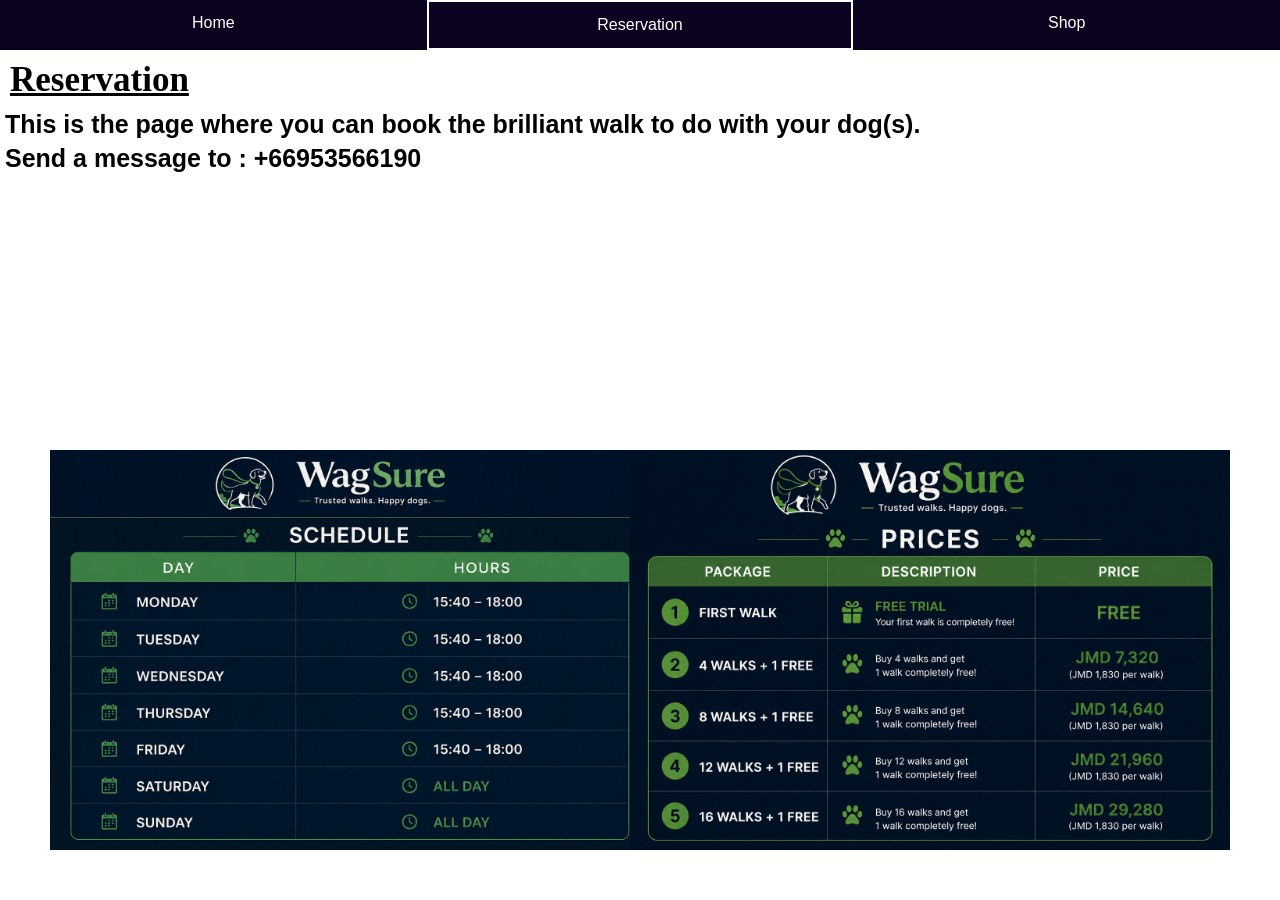
==== reservation.html @ 020a1c56 "Add files via upload" ====
<!DOCTYPE html>
<html lang="fr">

<head>
    <meta name="viewport" content="width=device-width, initial-scale=1.0">
    <title>WagSure - Reservation</title>
    <link rel="stylesheet" href="index.css">
</head>

<body>

    <ul>
        <li><a href="index.html">Home</a></li>
        <li><a href="reservation.html" class="active">Reservation</a></li>
        <li><a href="shop.html">Shop</a></li>
    </ul>

    <h1><u>Reservation</u></h1>

    <h2>
        This is the page where you can book the brilliant walk to do with your dog(s).
    </h2>

    <h2>
        Send a message to : +66953566190
    </h2>

    <img src="shedules.png" class="shedules">

    <img src="prices.png" class="prices">

</body>

</html>
---- index.css ----
body {
    margin: 0;
    padding: 0;
    background-color: white;
    color: black;
    font-family: Arial, sans-serif;
}

ul {
    list-style-type: none;
    margin: 0;
    padding: 0;
    display: flex;
    background-color: #0c0321;
}

ul li {
    flex: 1;
}

ul li a {
    display: block;
    color: white;
    text-align: center;
    padding: 14px 16px;
    text-decoration: none;
    box-sizing: border-box;
}

ul li a:hover {
    background-color: #22ce28;
}

ul li a.active {
    border: 2px solid white;
}

h1 {
    font-family: Tiems New Roman;
    color: rgb(0, 0, 0);
    margin: 10px;
    font-size: 35px;
}

h2 {
    color: rgb(0, 0, 0);
    margin: 5px;
    font-size: 25px;
}

.logo {
    position: absolute;
    right: 100px;
    bottom: 50px;
    width: 400px;
    height: auto;
}

.shedules {
    position: absolute;
    left: 50px;
    bottom: 50px;
    width: 600px;
    height: auto;
}

.prices {
    position: absolute;
    right: 50px;
    bottom: 50px;
    width: 600px;
    height: auto;
}

.chien-noir {
    position: absolute;
    left: 25px;
    bottom: 100px;
    width: 400px;
    height: auto;
}

@media screen and (max-width: 600px) {

    body {
        margin: 0;
        padding: 0;
        width: 100%;
        overflow-x: hidden;
    }

    /* MENU */
    ul {
        display: flex;
        flex-direction: column;
        width: 100%;
        margin: 0;
        padding: 0;
    }

    ul li {
        width: 100%;
    }

    ul li a {
        width: 100%;
        box-sizing: border-box;
        padding: 12px;
        font-size: 16px;
    }

    /* TEXTES */
    h1 {
        font-size: 28px;
        margin: 12px;
    }

    h2 {
        font-size: 19px;
        margin: 12px;
        line-height: 1.4;
    }

    p {
        font-size: 16px;
        margin: 12px;
    }

    /* TOUTES LES IMAGES */
    img {
        position: static !important;
        display: block;
        width: auto !important;
        max-width: 90% !important;
        height: auto !important;
        margin: 20px auto !important;
    }

    /* LOGO */
    .logo {
        position: static !important;
        width: 180px !important;
        max-width: 70% !important;
        height: auto !important;
        margin: 30px auto !important;
    }

    /* SHEDULES */
    .shedules {
        position: static !important;
        width: 95% !important;
        max-width: 95% !important;
        height: auto !important;
        margin: 25px auto !important;
    }

    /* PRICES */
    .prices {
        position: static !important;
        width: 95% !important;
        max-width: 95% !important;
        height: auto !important;
        margin: 25px auto !important;
    }
}
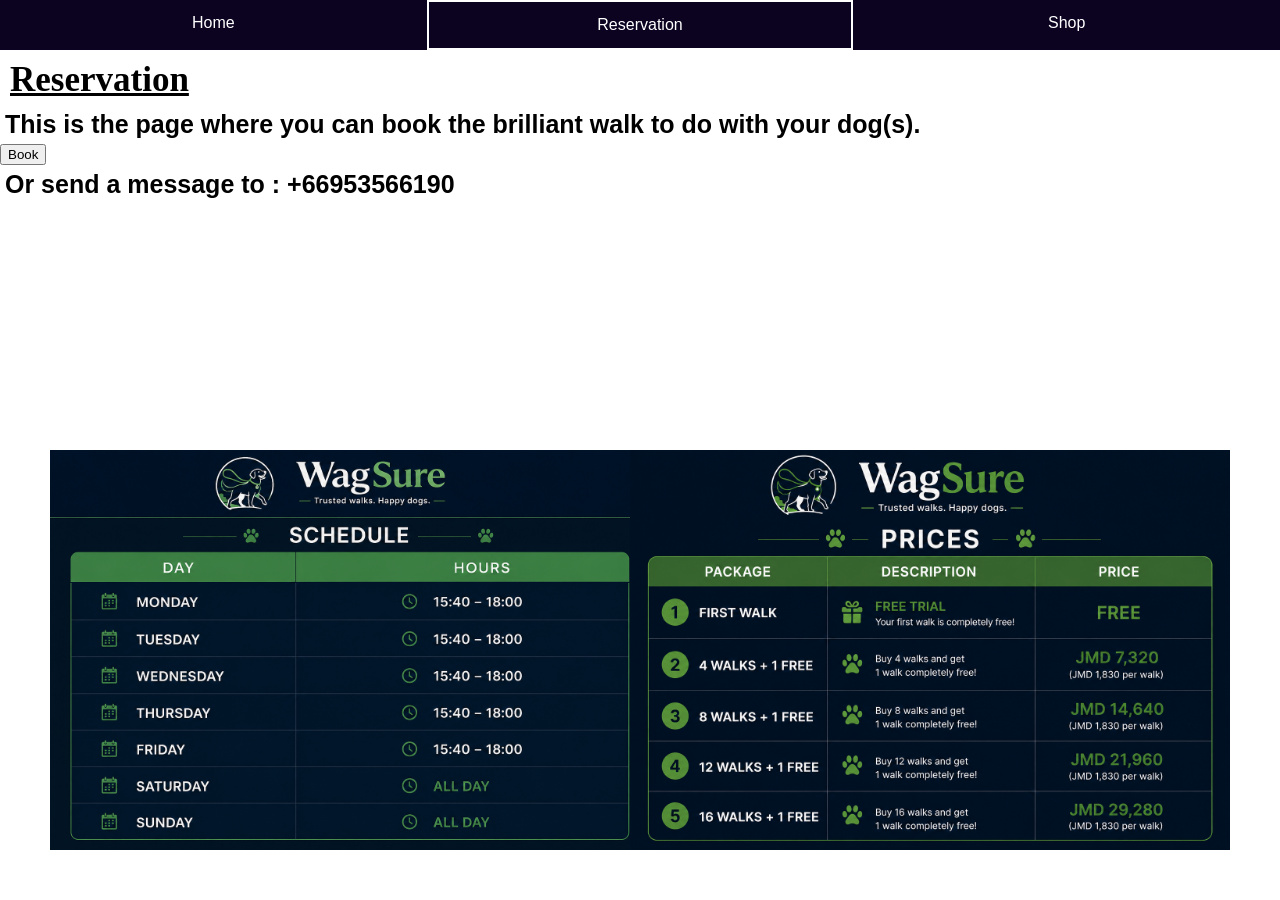
==== commit 04c9c76d: "Add booking button for dog walk reservations" ====
--- a/reservation.html
+++ b/reservation.html
@@ -21,8 +21,12 @@
         This is the page where you can book the brilliant walk to do with your dog(s).
     </h2>
 
+    <a href="https://wa.me/66953566190" class="book-button">
+        <button>Book</button>
+    </a>
+
     <h2>
-        Send a message to : +66953566190
+        Or send a message to : +66953566190
     </h2>
 
     <img src="shedules.png" class="shedules">
@@ -31,4 +35,4 @@
 
 </body>
 
-</html>+</html>
--- a/index.css
+++ b/index.css
@@ -76,6 +76,14 @@
     position: absolute;
     left: 25px;
     bottom: 100px;
+    width: 400px;
+    height: auto;
+}
+
+.qrcode {
+    position: absolute;
+    left: 500px;
+    bottom: 45px;
     width: 400px;
     height: auto;
 }
@@ -162,4 +170,190 @@
         height: auto !important;
         margin: 25px auto !important;
     }
-}+}
+
+/* ========================= */
+/* WAGSURE SHOP              */
+/* ========================= */
+
+.shop {
+    text-align: center;
+    padding: 20px;
+}
+
+
+/* PRODUCTS */
+
+.products {
+    display: flex;
+    justify-content: center;
+    gap: 30px;
+    flex-wrap: wrap;
+    margin-top: 30px;
+}
+
+
+.product {
+    width: 280px;
+    padding: 20px;
+
+    border: 2px solid #123b5d;
+    border-radius: 15px;
+
+    background-color: #f5f5f5;
+}
+
+
+.product h2 {
+    color: #123b5d;
+}
+
+
+.product h3 {
+    color: #18815b;
+    font-size: 22px;
+}
+
+
+/* BUTTONS */
+
+.product button,
+.order-button {
+
+    background-color: #123b5d;
+
+    color: white;
+
+    border: none;
+
+    padding: 12px 20px;
+
+    border-radius: 8px;
+
+    font-size: 16px;
+
+    cursor: pointer;
+}
+
+
+.product button:hover,
+.order-button:hover {
+
+    background-color: #18815b;
+}
+
+
+/* CART */
+
+.cart {
+
+    max-width: 600px;
+
+    margin: 40px auto;
+
+    padding: 25px;
+
+    border: 2px solid #18815b;
+
+    border-radius: 15px;
+
+    background-color: #f5f5f5;
+}
+
+
+.cart h2 {
+    color: #123b5d;
+}
+
+
+/* INPUTS */
+
+.cart input {
+
+    width: 90%;
+
+    padding: 12px;
+
+    margin: 8px;
+
+    border: 1px solid #999;
+
+    border-radius: 8px;
+
+    font-size: 16px;
+}
+
+
+/* REMOVE BUTTON */
+
+.cart p button {
+
+    margin-left: 10px;
+
+    background-color: #9b2c2c;
+
+    color: white;
+
+    border: none;
+
+    padding: 5px 10px;
+
+    border-radius: 5px;
+
+}
+
+
+/* ========================= */
+/* PHONE                     */
+/* ========================= */
+
+@media (max-width: 600px) {
+
+    .shop {
+        padding: 10px;
+    }
+
+
+    .products {
+
+        flex-direction: column;
+
+        align-items: center;
+
+        gap: 20px;
+    }
+
+
+    .product {
+
+        width: 85%;
+
+        max-width: 350px;
+    }
+
+
+    .cart {
+
+        width: 85%;
+
+        padding: 15px;
+    }
+
+
+    .cart input {
+
+        width: 85%;
+    }
+
+
+    .product button,
+    .order-button {
+
+        width: 90%;
+
+        padding: 14px;
+
+        font-size: 17px;
+    }
+
+}
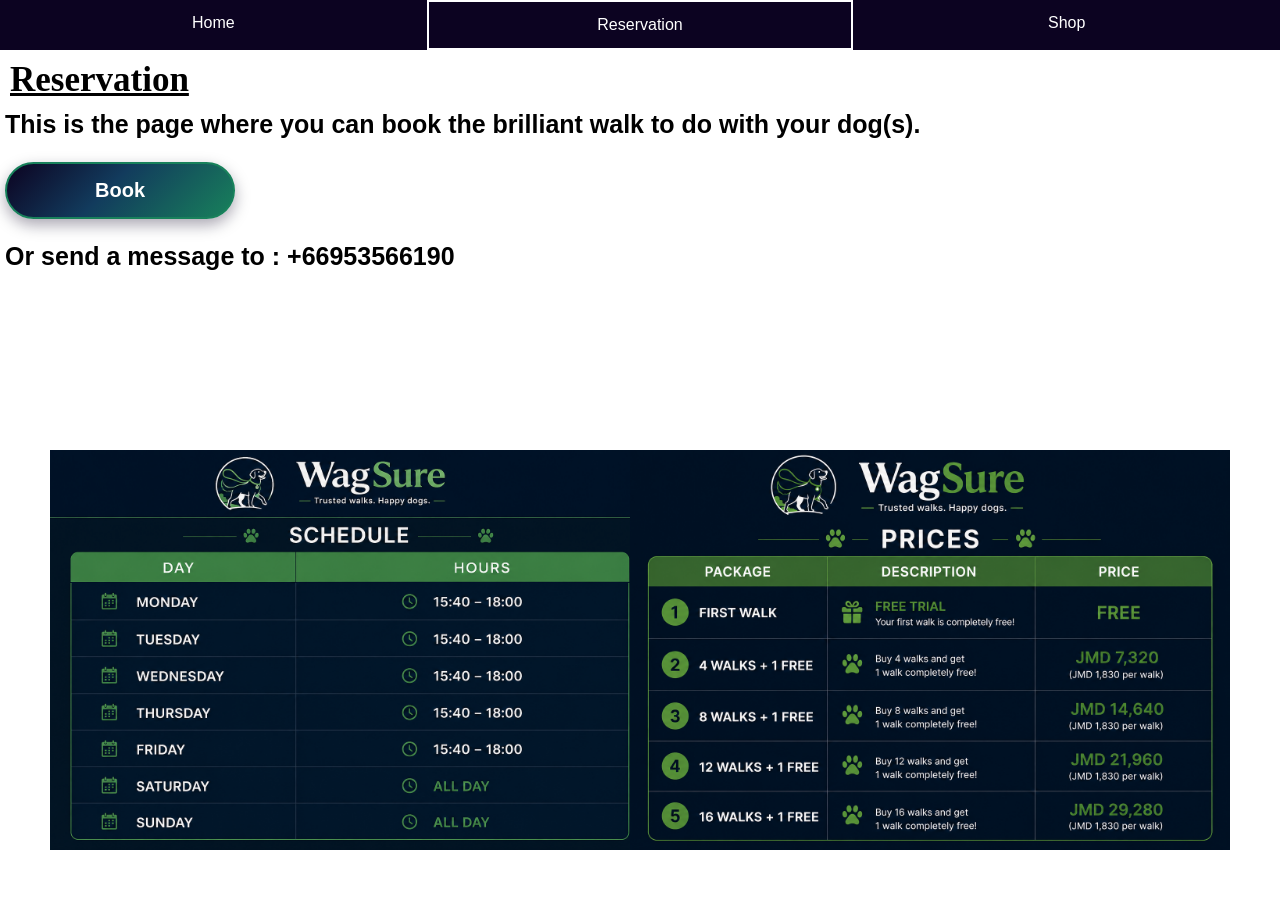
==== commit 960a978c: "Add favicon link to reservation.html" ====
--- a/reservation.html
+++ b/reservation.html
@@ -4,6 +4,7 @@
 <head>
     <meta name="viewport" content="width=device-width, initial-scale=1.0">
     <title>WagSure - Reservation</title>
+    <link rel="icon" type="image/png" href="favicon.png">
     <link rel="stylesheet" href="index.css">
 </head>
 
--- a/index.css
+++ b/index.css
@@ -36,7 +36,7 @@
 }
 
 h1 {
-    font-family: Tiems New Roman;
+    font-family: "Times New Roman", serif;
     color: rgb(0, 0, 0);
     margin: 10px;
     font-size: 35px;
@@ -88,6 +88,11 @@
     height: auto;
 }
 
+
+/* ========================= */
+/* MOBILE                    */
+/* ========================= */
+
 @media screen and (max-width: 600px) {
 
     body {
@@ -98,6 +103,7 @@
     }
 
     /* MENU */
+
     ul {
         display: flex;
         flex-direction: column;
@@ -118,6 +124,7 @@
     }
 
     /* TEXTES */
+
     h1 {
         font-size: 28px;
         margin: 12px;
@@ -135,6 +142,7 @@
     }
 
     /* TOUTES LES IMAGES */
+
     img {
         position: static !important;
         display: block;
@@ -145,6 +153,7 @@
     }
 
     /* LOGO */
+
     .logo {
         position: static !important;
         width: 180px !important;
@@ -154,6 +163,7 @@
     }
 
     /* SHEDULES */
+
     .shedules {
         position: static !important;
         width: 95% !important;
@@ -163,6 +173,7 @@
     }
 
     /* PRICES */
+
     .prices {
         position: static !important;
         width: 95% !important;
@@ -172,6 +183,7 @@
     }
 }
 
+
 /* ========================= */
 /* WAGSURE SHOP              */
 /* ========================= */
@@ -192,22 +204,17 @@
     margin-top: 30px;
 }
 
-
 .product {
     width: 280px;
     padding: 20px;
-
     border: 2px solid #123b5d;
     border-radius: 15px;
-
     background-color: #f5f5f5;
 }
-
 
 .product h2 {
     color: #123b5d;
 }
-
 
 .product h3 {
     color: #18815b;
@@ -215,96 +222,75 @@
 }
 
 
-/* BUTTONS */
+/* ========================= */
+/* SHOP BUTTONS              */
+/* ========================= */
 
 .product button,
 .order-button {
-
     background-color: #123b5d;
-
     color: white;
-
     border: none;
-
     padding: 12px 20px;
-
     border-radius: 8px;
-
     font-size: 16px;
-
     cursor: pointer;
 }
-
 
 .product button:hover,
 .order-button:hover {
-
     background-color: #18815b;
 }
 
 
-/* CART */
+/* ========================= */
+/* CART                      */
+/* ========================= */
 
 .cart {
-
     max-width: 600px;
-
     margin: 40px auto;
-
     padding: 25px;
-
     border: 2px solid #18815b;
-
     border-radius: 15px;
-
     background-color: #f5f5f5;
 }
-
 
 .cart h2 {
     color: #123b5d;
 }
 
 
-/* INPUTS */
+/* ========================= */
+/* INPUTS                    */
+/* ========================= */
 
 .cart input {
-
     width: 90%;
-
     padding: 12px;
-
     margin: 8px;
-
     border: 1px solid #999;
-
     border-radius: 8px;
-
     font-size: 16px;
 }
 
 
-/* REMOVE BUTTON */
+/* ========================= */
+/* REMOVE BUTTON              */
+/* ========================= */
 
 .cart p button {
-
     margin-left: 10px;
-
     background-color: #9b2c2c;
-
     color: white;
-
     border: none;
-
     padding: 5px 10px;
-
     border-radius: 5px;
-
-}
-
-
-/* ========================= */
-/* PHONE                     */
+}
+
+
+/* ========================= */
+/* PHONE SHOP                */
 /* ========================= */
 
 @media (max-width: 600px) {
@@ -313,47 +299,135 @@
         padding: 10px;
     }
 
-
     .products {
-
         flex-direction: column;
-
         align-items: center;
-
         gap: 20px;
     }
 
-
     .product {
-
         width: 85%;
-
         max-width: 350px;
     }
 
-
     .cart {
-
         width: 85%;
-
         padding: 15px;
     }
 
-
     .cart input {
-
         width: 85%;
     }
-
 
     .product button,
     .order-button {
-
         width: 90%;
-
         padding: 14px;
-
         font-size: 17px;
     }
-
-}
+}
+
+
+/* ========================= */
+/* PREMIUM BOOK BUTTON       */
+/* ========================= */
+
+.book-button {
+    display: inline-block;
+    text-decoration: none;
+    margin: 18px 5px;
+}
+
+.book-button button {
+    display: flex;
+    align-items: center;
+    justify-content: center;
+    gap: 12px;
+
+    min-width: 230px;
+
+    padding: 15px 30px;
+
+    background: linear-gradient(
+        135deg,
+        #0c0321 0%,
+        #123b5d 45%,
+        #18815b 100%
+    );
+
+    color: white;
+
+    border: 2px solid #18815b;
+    border-radius: 50px;
+
+    font-family: Arial, sans-serif;
+    font-size: 20px;
+    font-weight: bold;
+
+    cursor: pointer;
+
+    box-shadow:
+        0 6px 15px rgba(12, 3, 33, 0.35),
+        0 0 0 0 rgba(24, 129, 91, 0.4);
+
+    transition: all 0.3s ease;
+}
+
+.book-button button:hover {
+    transform: translateY(-3px) scale(1.04);
+
+    background: linear-gradient(
+        135deg,
+        #123b5d 0%,
+        #18815b 60%,
+        #22ce28 100%
+    );
+
+    box-shadow:
+        0 10px 22px rgba(12, 3, 33, 0.4),
+        0 0 18px rgba(34, 206, 40, 0.35);
+}
+
+.book-button button:active {
+    transform: translateY(0) scale(0.97);
+}
+
+
+/* ========================= */
+/* WHATSAPP ICON             */
+/* ========================= */
+
+.whatsapp-icon {
+    width: 27px !important;
+    height: 27px !important;
+    max-width: 27px !important;
+    margin: 0 !important;
+    display: block;
+}
+
+
+/* ========================= */
+/* BOOK BUTTON - MOBILE      */
+/* ========================= */
+
+@media screen and (max-width: 600px) {
+
+    .book-button {
+        display: flex;
+        justify-content: center;
+        margin: 20px auto;
+    }
+
+    .book-button button {
+        min-width: 220px;
+        padding: 14px 25px;
+        font-size: 18px;
+    }
+
+    .whatsapp-icon {
+        width: 25px !important;
+        height: 25px !important;
+        max-width: 25px !important;
+        margin: 0 !important;
+    }
+            }
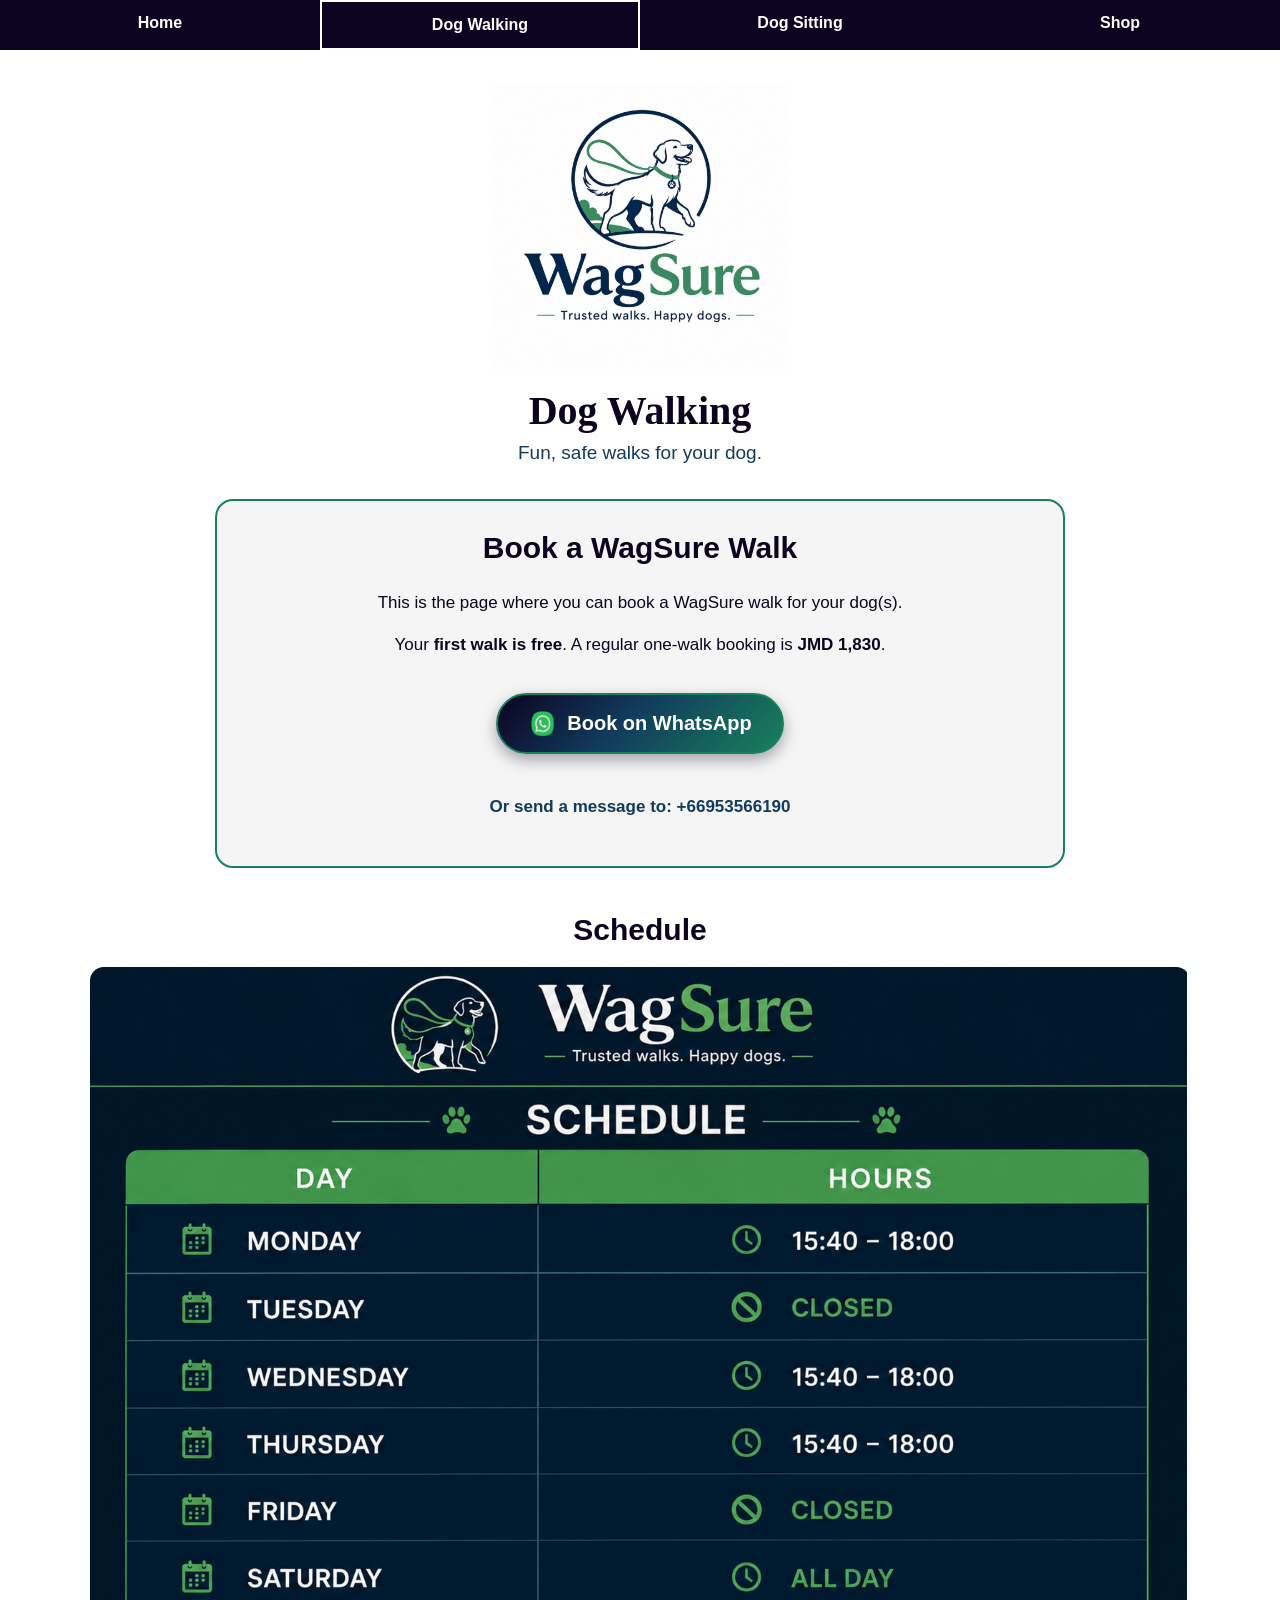
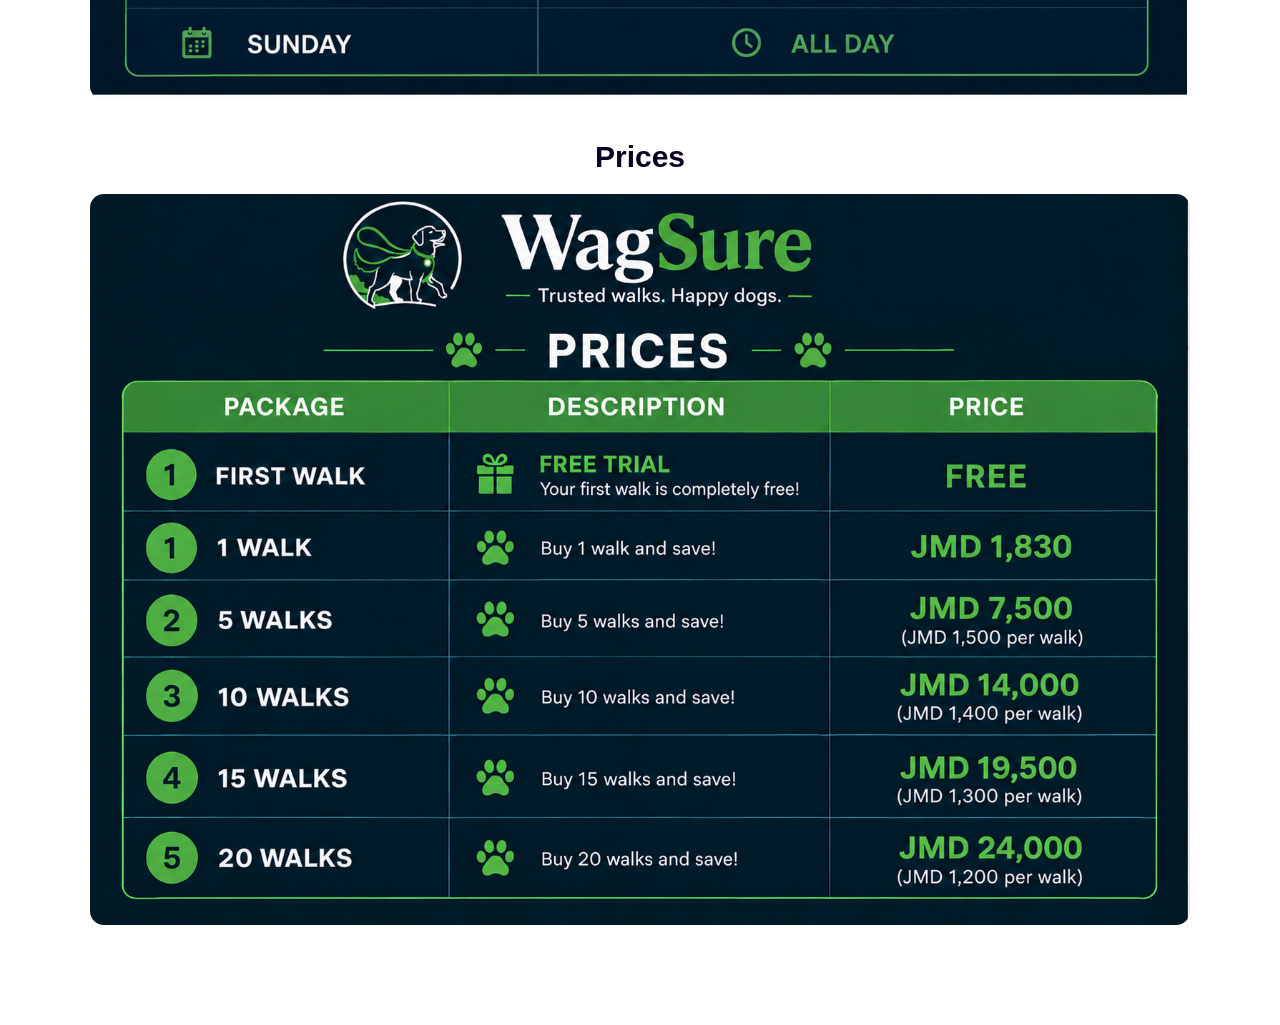
==== commit 48f23ed5: "Add files via upload" ====
--- a/reservation.html
+++ b/reservation.html
@@ -1,9 +1,15 @@
 <!DOCTYPE html>
-<html lang="fr">
+<html lang="en">
 
 <head>
+    <meta charset="UTF-8">
     <meta name="viewport" content="width=device-width, initial-scale=1.0">
-    <title>WagSure - Reservation</title>
+
+    <title>WagSure - Dog Walking Reservation</title>
+
+    <meta name="description"
+          content="Book a WagSure dog walk. View the walking schedule and current WagSure prices.">
+
     <link rel="icon" type="image/png" href="favicon.png">
     <link rel="stylesheet" href="index.css">
 </head>
@@ -12,28 +18,77 @@
 
     <ul>
         <li><a href="index.html">Home</a></li>
-        <li><a href="reservation.html" class="active">Reservation</a></li>
+        <li><a href="reservation.html" class="active">Dog Walking</a></li>
+        <li><a href="dogsitting.html">Dog Sitting</a></li>
         <li><a href="shop.html">Shop</a></li>
     </ul>
 
-    <h1><u>Reservation</u></h1>
+    <main class="reservation-page">
 
-    <h2>
-        This is the page where you can book the brilliant walk to do with your dog(s).
-    </h2>
+        <header class="page-header">
+            <img src="logo+nom+slogan.png"
+                 class="page-logo"
+                 alt="WagSure - Trusted walks. Happy dogs.">
 
-    <a href="https://wa.me/66953566190" class="book-button">
-        <button>Book</button>
-    </a>
+            <h1>Dog Walking</h1>
 
-    <h2>
-        Or send a message to : +66953566190
-    </h2>
+            <p>
+                Fun, safe walks for your dog.
+            </p>
+        </header>
 
-    <img src="shedules.png" class="shedules">
 
-    <img src="prices.png" class="prices">
+        <section class="reservation-intro">
+
+            <h2>Book a WagSure Walk</h2>
+
+            <p>
+                This is the page where you can book a WagSure walk for your dog(s).
+            </p>
+
+            <p>
+                Your <strong>first walk is free</strong>.
+                A regular one-walk booking is <strong>JMD 1,830</strong>.
+            </p>
+
+            <a href="https://wa.me/66953566190" class="book-button">
+                <button type="button">
+                    <img src="whatsapp.png"
+                         class="whatsapp-icon"
+                         alt="WhatsApp">
+                    Book on WhatsApp
+                </button>
+            </a>
+
+            <p class="contact-line">
+                Or send a message to: +66953566190
+            </p>
+
+        </section>
+
+
+        <section class="reservation-image-section">
+
+            <h2>Schedule</h2>
+
+            <img src="shedules.png"
+                 class="reservation-image"
+                 alt="WagSure dog walking schedule">
+
+        </section>
+
+
+        <section class="reservation-image-section">
+
+            <h2>Prices</h2>
+
+            <img src="prices.png"
+                 class="reservation-image"
+                 alt="WagSure dog walking prices">
+
+        </section>
+
+    </main>
 
 </body>
-
 </html>
--- a/index.css
+++ b/index.css
@@ -1,8 +1,16 @@
+/* =========================
+   WAGSURE GLOBAL
+   ========================= */
+
+* {
+    box-sizing: border-box;
+}
+
 body {
     margin: 0;
     padding: 0;
     background-color: white;
-    color: black;
+    color: #0c0321;
     font-family: Arial, sans-serif;
 }
 
@@ -22,9 +30,10 @@
     display: block;
     color: white;
     text-align: center;
-    padding: 14px 16px;
+    padding: 14px 10px;
     text-decoration: none;
     box-sizing: border-box;
+    font-weight: bold;
 }
 
 ul li a:hover {
@@ -37,164 +46,538 @@
 
 h1 {
     font-family: "Times New Roman", serif;
-    color: rgb(0, 0, 0);
-    margin: 10px;
-    font-size: 35px;
+    color: #0c0321;
 }
 
 h2 {
-    color: rgb(0, 0, 0);
-    margin: 5px;
-    font-size: 25px;
-}
-
-.logo {
-    position: absolute;
-    right: 100px;
-    bottom: 50px;
-    width: 400px;
+    color: #0c0321;
+}
+
+
+/* =========================
+   HOME PAGE
+   ========================= */
+
+.home-page {
+    width: 100%;
+    max-width: 1250px;
+    margin: 0 auto;
+    padding: 35px 25px 60px;
+}
+
+.home-header {
+    text-align: center;
+    margin-bottom: 35px;
+}
+
+.home-logo {
+    width: 330px;
+    max-width: 80%;
     height: auto;
-}
-
-.shedules {
-    position: absolute;
-    left: 50px;
-    bottom: 50px;
-    width: 600px;
+    margin: 0 auto 10px;
+    display: block;
+}
+
+.home-header h1 {
+    margin: 10px 0 8px;
+    font-size: 42px;
+}
+
+.home-subtitle {
+    margin: 0 auto;
+    color: #123b5d;
+    font-size: 20px;
+}
+
+
+/* THREE SERVICE CARDS */
+
+.service-grid {
+    display: grid;
+    grid-template-columns: repeat(3, 1fr);
+    gap: 25px;
+    margin: 35px 0 55px;
+}
+
+.service-card {
+    display: flex;
+    flex-direction: column;
+    align-items: center;
+    justify-content: center;
+    min-height: 300px;
+    padding: 35px 25px;
+    border-radius: 22px;
+    border: 2px solid #18815b;
+    text-align: center;
+    text-decoration: none;
+    color: #0c0321;
+    background: #f8fbf9;
+    box-shadow: 0 8px 25px rgba(12, 3, 33, 0.12);
+    transition: transform 0.25s ease,
+                box-shadow 0.25s ease,
+                background-color 0.25s ease;
+}
+
+.service-card:hover {
+    transform: translateY(-7px);
+    box-shadow: 0 14px 32px rgba(12, 3, 33, 0.18);
+    background-color: #ffffff;
+}
+
+.service-icon {
+    font-size: 58px;
+    line-height: 1;
+    margin-bottom: 18px;
+}
+
+.service-card h2 {
+    margin: 0 0 12px;
+    font-size: 27px;
+    color: #123b5d;
+}
+
+.service-card p {
+    margin: 0;
+    max-width: 290px;
+    min-height: 50px;
+    color: #333;
+    font-size: 17px;
+    line-height: 1.5;
+}
+
+.service-link {
+    margin-top: 25px;
+    color: #18815b;
+    font-weight: bold;
+    font-size: 16px;
+}
+
+.walking-card {
+    border-top: 7px solid #18815b;
+}
+
+.sitting-card {
+    border-top: 7px solid #123b5d;
+}
+
+.shop-card {
+    border-top: 7px solid #22ce28;
+}
+
+
+/* ABOUT */
+
+.about-section {
+    max-width: 900px;
+    margin: 0 auto 45px;
+    padding: 30px;
+    border-radius: 18px;
+    background: #f5f5f5;
+    border-left: 5px solid #18815b;
+}
+
+.about-section h2 {
+    margin-top: 0;
+    font-size: 30px;
+}
+
+.about-section p {
+    font-size: 17px;
+    line-height: 1.6;
+    color: #333;
+}
+
+
+/* QUICK BOOKING */
+
+.quick-booking {
+    max-width: 800px;
+    margin: 0 auto 45px;
+    padding: 35px 25px;
+    text-align: center;
+    border-radius: 20px;
+    background: #0c0321;
+    color: white;
+}
+
+.quick-booking h2 {
+    color: white;
+    margin-top: 0;
+    font-size: 30px;
+}
+
+.quick-booking p {
+    font-size: 18px;
+    line-height: 1.5;
+}
+
+.quick-booking strong {
+    color: #22ce28;
+}
+
+
+/* HOME CONTACT */
+
+.home-contact {
+    text-align: center;
+}
+
+.home-qr {
+    display: block;
+    width: 230px;
+    max-width: 75%;
     height: auto;
-}
-
-.prices {
-    position: absolute;
-    right: 50px;
-    bottom: 50px;
-    width: 600px;
+    margin: 0 auto 20px;
+}
+
+.home-contact p {
+    color: #333;
+    font-size: 16px;
+}
+
+
+/* =========================
+   COMMON PAGE HEADER
+   ========================= */
+
+.page-header {
+    text-align: center;
+    max-width: 900px;
+    margin: 35px auto;
+    padding: 0 20px;
+}
+
+.page-logo {
+    width: 300px;
+    max-width: 80%;
     height: auto;
-}
-
-.chien-noir {
-    position: absolute;
-    left: 25px;
-    bottom: 100px;
-    width: 400px;
+    margin: 0 auto 10px;
+    display: block;
+}
+
+.page-header h1 {
+    margin: 12px 0 8px;
+    font-size: 40px;
+}
+
+.page-header p {
+    margin: 0;
+    font-size: 19px;
+    color: #123b5d;
+}
+
+
+/* =========================
+   RESERVATION PAGE
+   ========================= */
+
+.reservation-page {
+    max-width: 1200px;
+    margin: 0 auto;
+    padding: 0 20px 60px;
+}
+
+.reservation-intro {
+    text-align: center;
+    max-width: 850px;
+    margin: 0 auto 45px;
+    padding: 30px;
+    background: #f5f5f5;
+    border-radius: 18px;
+    border: 2px solid #18815b;
+}
+
+.reservation-intro h2 {
+    margin-top: 0;
+    font-size: 30px;
+}
+
+.reservation-intro p {
+    font-size: 17px;
+    line-height: 1.5;
+}
+
+.contact-line {
+    margin-top: 22px !important;
+    color: #123b5d !important;
+    font-weight: bold;
+}
+
+.reservation-image-section {
+    margin: 40px auto;
+    text-align: center;
+}
+
+.reservation-image-section h2 {
+    font-size: 30px;
+    margin-bottom: 20px;
+}
+
+.reservation-image {
+    display: block;
+    width: 100%;
+    max-width: 1100px;
     height: auto;
-}
-
-.qrcode {
-    position: absolute;
-    left: 500px;
-    bottom: 45px;
-    width: 400px;
-    height: auto;
-}
-
-
-/* ========================= */
-/* MOBILE                    */
-/* ========================= */
-
-@media screen and (max-width: 600px) {
-
-    body {
-        margin: 0;
-        padding: 0;
-        width: 100%;
-        overflow-x: hidden;
-    }
-
-    /* MENU */
-
-    ul {
-        display: flex;
-        flex-direction: column;
-        width: 100%;
-        margin: 0;
-        padding: 0;
-    }
-
-    ul li {
-        width: 100%;
-    }
-
-    ul li a {
-        width: 100%;
-        box-sizing: border-box;
-        padding: 12px;
-        font-size: 16px;
-    }
-
-    /* TEXTES */
-
-    h1 {
-        font-size: 28px;
-        margin: 12px;
-    }
-
-    h2 {
-        font-size: 19px;
-        margin: 12px;
-        line-height: 1.4;
-    }
-
-    p {
-        font-size: 16px;
-        margin: 12px;
-    }
-
-    /* TOUTES LES IMAGES */
-
-    img {
-        position: static !important;
-        display: block;
-        width: auto !important;
-        max-width: 90% !important;
-        height: auto !important;
-        margin: 20px auto !important;
-    }
-
-    /* LOGO */
-
-    .logo {
-        position: static !important;
-        width: 180px !important;
-        max-width: 70% !important;
-        height: auto !important;
-        margin: 30px auto !important;
-    }
-
-    /* SHEDULES */
-
-    .shedules {
-        position: static !important;
-        width: 95% !important;
-        max-width: 95% !important;
-        height: auto !important;
-        margin: 25px auto !important;
-    }
-
-    /* PRICES */
-
-    .prices {
-        position: static !important;
-        width: 95% !important;
-        max-width: 95% !important;
-        height: auto !important;
-        margin: 25px auto !important;
-    }
-}
-
-
-/* ========================= */
-/* WAGSURE SHOP              */
-/* ========================= */
+    margin: 0 auto;
+    border-radius: 14px;
+}
+
+
+/* =========================
+   DOG SITTING PAGE
+   ========================= */
+
+.sitting-page {
+    max-width: 1100px;
+    margin: 0 auto;
+    padding: 0 20px 60px;
+}
+
+.sitting-hero {
+    max-width: 850px;
+    margin: 0 auto 35px;
+    padding: 40px 30px;
+    text-align: center;
+    border-radius: 22px;
+    background: linear-gradient(135deg, #0c0321, #123b5d);
+    color: white;
+}
+
+.sitting-hero-icon {
+    font-size: 58px;
+    margin-bottom: 15px;
+}
+
+.sitting-hero h2 {
+    color: white;
+    font-size: 30px;
+    margin: 0 0 15px;
+}
+
+.sitting-hero p {
+    max-width: 700px;
+    margin: 12px auto;
+    font-size: 17px;
+    line-height: 1.6;
+}
+
+
+.sitting-info-grid {
+    display: grid;
+    grid-template-columns: repeat(3, 1fr);
+    gap: 22px;
+    margin: 35px 0;
+}
+
+.info-card {
+    padding: 28px 22px;
+    text-align: center;
+    background: #f5f5f5;
+    border: 2px solid #18815b;
+    border-radius: 18px;
+}
+
+.info-icon {
+    font-size: 42px;
+}
+
+.info-card h2 {
+    font-size: 22px;
+    margin: 12px 0;
+}
+
+.info-card p {
+    margin: 0;
+    line-height: 1.5;
+    color: #444;
+}
+
+
+.approval-box {
+    max-width: 900px;
+    margin: 40px auto;
+    padding: 28px;
+    border-radius: 18px;
+    background: #eef7f1;
+    border: 2px solid #18815b;
+}
+
+.approval-box h2 {
+    margin-top: 0;
+}
+
+.approval-box p {
+    line-height: 1.6;
+    color: #333;
+}
+
+
+.sitting-booking {
+    max-width: 850px;
+    margin: 45px auto 0;
+    padding: 30px;
+    border-radius: 20px;
+    background: #f5f5f5;
+    box-shadow: 0 5px 20px rgba(12, 3, 33, 0.10);
+}
+
+.sitting-booking > h2 {
+    margin-top: 0;
+    text-align: center;
+    font-size: 30px;
+}
+
+.sitting-booking > p {
+    text-align: center;
+    line-height: 1.5;
+    color: #444;
+}
+
+
+.sitting-form {
+    margin-top: 25px;
+}
+
+.form-group {
+    margin-bottom: 18px;
+}
+
+.form-group label {
+    display: block;
+    font-weight: bold;
+    margin-bottom: 7px;
+    color: #123b5d;
+}
+
+.form-group input,
+.form-group textarea,
+.form-group select {
+    width: 100%;
+    padding: 12px;
+    border: 1px solid #aaa;
+    border-radius: 8px;
+    font-family: Arial, sans-serif;
+    font-size: 16px;
+    resize: vertical;
+}
+
+.form-group input:focus,
+.form-group textarea:focus,
+.form-group select:focus {
+    outline: 2px solid #18815b;
+    border-color: #18815b;
+}
+
+
+.approval-check {
+    display: flex;
+    align-items: flex-start;
+    gap: 10px;
+    margin: 22px 0;
+    font-weight: bold;
+    color: #123b5d;
+    line-height: 1.4;
+}
+
+.approval-check input {
+    margin-top: 3px;
+    transform: scale(1.15);
+}
+
+
+/* =========================
+   PREMIUM BOOK BUTTON
+   ========================= */
+
+.book-button {
+    display: inline-block;
+    text-decoration: none;
+    margin: 18px 5px;
+}
+
+.book-button button {
+    display: flex;
+    align-items: center;
+    justify-content: center;
+    gap: 12px;
+    min-width: 230px;
+    padding: 15px 30px;
+    background: linear-gradient(
+        135deg,
+        #0c0321 0%,
+        #123b5d 45%,
+        #18815b 100%
+    );
+    color: white;
+    border: 2px solid #18815b;
+    border-radius: 50px;
+    font-family: Arial, sans-serif;
+    font-size: 20px;
+    font-weight: bold;
+    cursor: pointer;
+    box-shadow:
+        0 6px 15px rgba(12, 3, 33, 0.35),
+        0 0 0 0 rgba(24, 129, 91, 0.4);
+    transition: all 0.3s ease;
+}
+
+.book-button button:hover {
+    transform: translateY(-3px) scale(1.04);
+    background: linear-gradient(
+        135deg,
+        #123b5d 0%,
+        #18815b 60%,
+        #22ce28 100%
+    );
+    box-shadow:
+        0 10px 22px rgba(12, 3, 33, 0.4),
+        0 0 18px rgba(34, 206, 40, 0.35);
+}
+
+.book-button button:active {
+    transform: translateY(0) scale(0.97);
+}
+
+
+/* =========================
+   WHATSAPP
+   ========================= */
+
+.whatsapp-icon {
+    width: 27px !important;
+    height: 27px !important;
+    max-width: 27px !important;
+    margin: 0 !important;
+    display: block;
+}
+
+.whatsapp-button {
+    width: 100%;
+    padding: 15px;
+    border: none;
+    border-radius: 10px;
+    background: #25D366;
+    color: white;
+    font-size: 17px;
+    font-weight: bold;
+    cursor: pointer;
+    margin-top: 10px;
+    transition: 0.2s;
+}
+
+.whatsapp-button:hover {
+    background: #1ebe5d;
+}
+
+
+/* =========================
+   EXISTING SHOP STYLES
+   ========================= */
 
 .shop {
     text-align: center;
     padding: 20px;
 }
-
-
-/* PRODUCTS */
 
 .products {
     display: flex;
@@ -221,11 +604,6 @@
     font-size: 22px;
 }
 
-
-/* ========================= */
-/* SHOP BUTTONS              */
-/* ========================= */
-
 .product button,
 .order-button {
     background-color: #123b5d;
@@ -241,11 +619,6 @@
 .order-button:hover {
     background-color: #18815b;
 }
-
-
-/* ========================= */
-/* CART                      */
-/* ========================= */
 
 .cart {
     max-width: 600px;
@@ -260,11 +633,6 @@
     color: #123b5d;
 }
 
-
-/* ========================= */
-/* INPUTS                    */
-/* ========================= */
-
 .cart input {
     width: 90%;
     padding: 12px;
@@ -274,11 +642,6 @@
     font-size: 16px;
 }
 
-
-/* ========================= */
-/* REMOVE BUTTON              */
-/* ========================= */
-
 .cart p button {
     margin-left: 10px;
     background-color: #9b2c2c;
@@ -289,128 +652,88 @@
 }
 
 
-/* ========================= */
-/* PHONE SHOP                */
-/* ========================= */
-
-@media (max-width: 600px) {
-
-    .shop {
-        padding: 10px;
-    }
-
-    .products {
+/* =========================
+   MOBILE
+   ========================= */
+
+@media screen and (max-width: 800px) {
+
+    ul {
         flex-direction: column;
-        align-items: center;
-        gap: 20px;
-    }
-
-    .product {
-        width: 85%;
-        max-width: 350px;
-    }
-
-    .cart {
-        width: 85%;
-        padding: 15px;
-    }
-
-    .cart input {
-        width: 85%;
-    }
-
-    .product button,
-    .order-button {
-        width: 90%;
-        padding: 14px;
+    }
+
+    ul li {
+        width: 100%;
+    }
+
+    ul li a {
+        width: 100%;
+        padding: 12px;
+        font-size: 15px;
+    }
+
+    .home-page,
+    .reservation-page,
+    .sitting-page {
+        padding-left: 14px;
+        padding-right: 14px;
+    }
+
+    .home-logo,
+    .page-logo {
+        width: 230px;
+        max-width: 75%;
+    }
+
+    .home-header h1,
+    .page-header h1 {
+        font-size: 31px;
+    }
+
+    .home-subtitle,
+    .page-header p {
         font-size: 17px;
-    }
-}
-
-
-/* ========================= */
-/* PREMIUM BOOK BUTTON       */
-/* ========================= */
-
-.book-button {
-    display: inline-block;
-    text-decoration: none;
-    margin: 18px 5px;
-}
-
-.book-button button {
-    display: flex;
-    align-items: center;
-    justify-content: center;
-    gap: 12px;
-
-    min-width: 230px;
-
-    padding: 15px 30px;
-
-    background: linear-gradient(
-        135deg,
-        #0c0321 0%,
-        #123b5d 45%,
-        #18815b 100%
-    );
-
-    color: white;
-
-    border: 2px solid #18815b;
-    border-radius: 50px;
-
-    font-family: Arial, sans-serif;
-    font-size: 20px;
-    font-weight: bold;
-
-    cursor: pointer;
-
-    box-shadow:
-        0 6px 15px rgba(12, 3, 33, 0.35),
-        0 0 0 0 rgba(24, 129, 91, 0.4);
-
-    transition: all 0.3s ease;
-}
-
-.book-button button:hover {
-    transform: translateY(-3px) scale(1.04);
-
-    background: linear-gradient(
-        135deg,
-        #123b5d 0%,
-        #18815b 60%,
-        #22ce28 100%
-    );
-
-    box-shadow:
-        0 10px 22px rgba(12, 3, 33, 0.4),
-        0 0 18px rgba(34, 206, 40, 0.35);
-}
-
-.book-button button:active {
-    transform: translateY(0) scale(0.97);
-}
-
-
-/* ========================= */
-/* WHATSAPP ICON             */
-/* ========================= */
-
-.whatsapp-icon {
-    width: 27px !important;
-    height: 27px !important;
-    max-width: 27px !important;
-    margin: 0 !important;
-    display: block;
-}
-
-
-/* ========================= */
-/* BOOK BUTTON - MOBILE      */
-/* ========================= */
-
-@media screen and (max-width: 600px) {
+        line-height: 1.4;
+    }
+
+    .service-grid {
+        grid-template-columns: 1fr;
+        gap: 18px;
+        margin-top: 25px;
+    }
+
+    .service-card {
+        min-height: 245px;
+        padding: 28px 20px;
+    }
+
+    .service-icon {
+        font-size: 48px;
+    }
+
+    .service-card h2 {
+        font-size: 24px;
+    }
+
+    .about-section,
+    .reservation-intro,
+    .sitting-booking,
+    .approval-box {
+        padding: 22px 18px;
+    }
+
+    .quick-booking {
+        padding: 28px 18px;
+    }
+
+    .sitting-info-grid {
+        grid-template-columns: 1fr;
+        gap: 16px;
+    }
+
+    .reservation-image {
+        max-width: 100%;
+    }
 
     .book-button {
         display: flex;
@@ -420,8 +743,9 @@
 
     .book-button button {
         min-width: 220px;
-        padding: 14px 25px;
-        font-size: 18px;
+        max-width: 100%;
+        padding: 14px 22px;
+        font-size: 17px;
     }
 
     .whatsapp-icon {
@@ -430,4 +754,40 @@
         max-width: 25px !important;
         margin: 0 !important;
     }
-            }
+
+    .home-qr {
+        width: 200px;
+        max-width: 75%;
+    }
+}
+
+
+/* =========================
+   VERY SMALL PHONES
+   ========================= */
+
+@media screen and (max-width: 420px) {
+
+    .home-page,
+    .reservation-page,
+    .sitting-page {
+        padding-left: 10px;
+        padding-right: 10px;
+    }
+
+    .service-card {
+        min-height: 220px;
+    }
+
+    .service-card p {
+        font-size: 16px;
+    }
+
+    .sitting-hero {
+        padding: 30px 18px;
+    }
+
+    .sitting-hero h2 {
+        font-size: 25px;
+    }
+}
